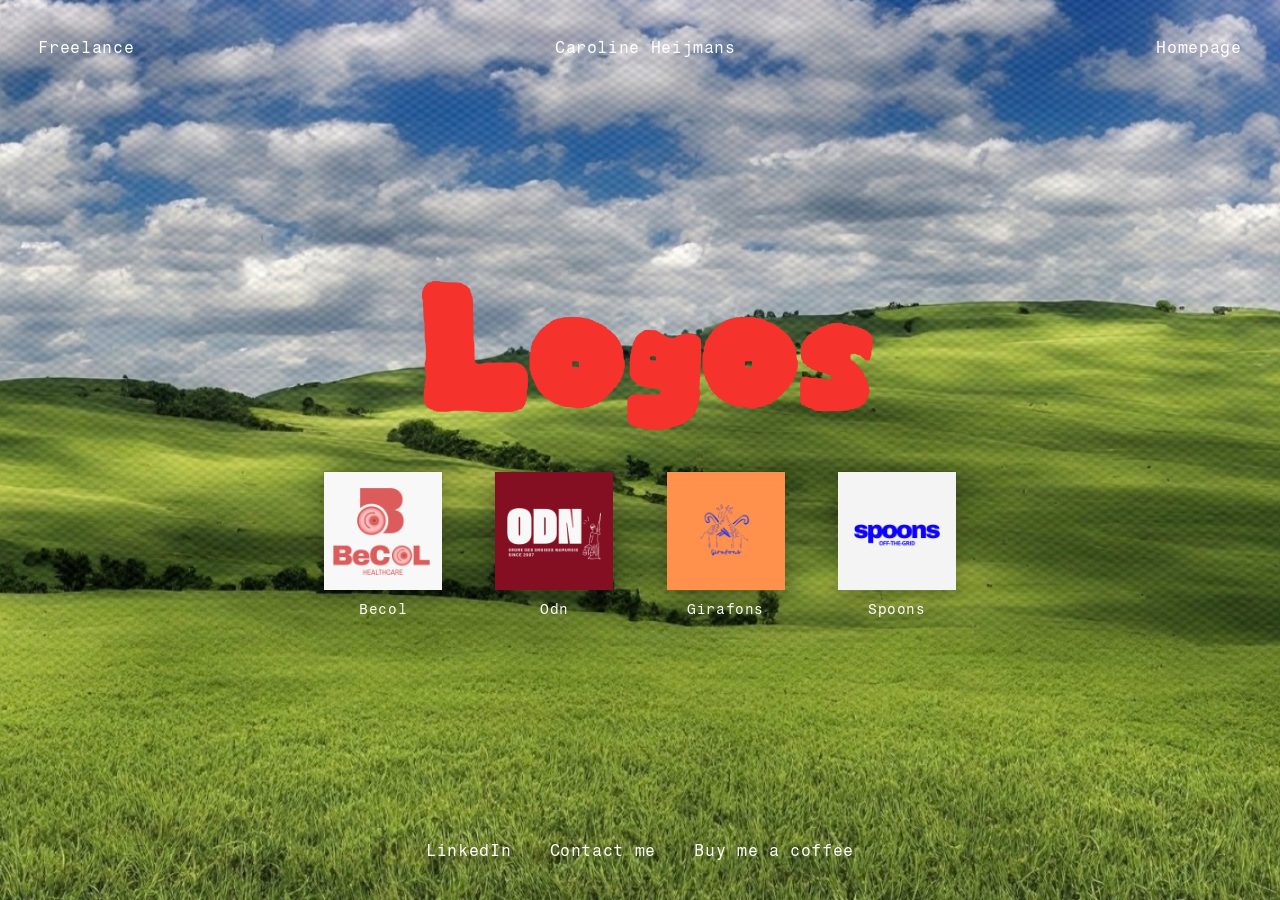
==== logos.html @ c20b7cb1 "first commit" ====
<!DOCTYPE html>
<html lang="en">
<head>
  <meta charset="UTF-8">
  <meta name="viewport" content="width=device-width, initial-scale=1">
  <title>Logos — Caroline Heijmans</title>
  <meta name="description" content="Logo work by Caroline Heijmans.">
  <link rel="preconnect" href="https://fonts.googleapis.com">
  <link rel="preconnect" href="https://fonts.gstatic.com" crossorigin>
  <link href="https://fonts.googleapis.com/css2?family=Fragment+Mono:ital@0;1&display=swap" rel="stylesheet">
  <link rel="stylesheet" href="styles.css">
</head>
<body>
  <div class="screen">
    <header class="topbar">
      <span class="topbar__slot">Freelance</span>
      <span class="topbar__slot">Caroline Heijmans</span>
      <nav class="menu" aria-label="Back to homepage">
        <a class="link" href="index.html">Homepage</a>
      </nav> 
    </header>

    <main class="desktop">
      <h1 class="hero__title">Logos</h1>
      <div class="gallery">
        <figure class="gallery__item">
          <img class="gallery__img" src="logos/logo_becol.png" alt="Becol logo">
          <figcaption class="gallery__caption">Becol</figcaption>
        </figure>
        <figure class="gallery__item">
          <img class="gallery__img" src="logos/logo_odn.png" alt="Odn logo">
          <figcaption class="gallery__caption">Odn</figcaption>
        </figure>
        <figure class="gallery__item">
          <img class="gallery__img" src="logos/logo_girafons.png" alt="Girafons logo">
          <figcaption class="gallery__caption">Girafons</figcaption>
        </figure>
        <figure class="gallery__item">
          <img class="gallery__img" src="logos/logo_spoons.png" alt="Spoons logo">
          <figcaption class="gallery__caption">Spoons</figcaption>
        </figure>
      </div>
    </main>

    <footer class="footer">
       <nav class="footer__links" aria-label="Social">
        <a class="link" href="https://www.linkedin.com/in/caroline-heijmans-99a24a235/">LinkedIn</a>
        <a class="link" href="mailto:caroline.heijmans@hotmail.be">Contact me</a>
        <a class="link" href="https://buymeacoffee.com/carolineheijmans">Buy me a coffee</a>
      </nav>
    </footer>
  </div>
</body>
</html>
---- styles.css ----
/* ============================================================
   Portfolio — shared styles
   Reusable tokens + components for every page.
   ============================================================ */

/* ---------- Fonts ---------- */
@font-face {
  font-family: "BoldRegular";
  src: url("Boldfont-Regular.ttf") format("truetype");
  font-weight: 400;
  font-style: normal;
  font-display: swap;
}

:root {
  --font-body: "Fragment Mono", ui-monospace, SFMono-Regular, Menlo, monospace;
  --font-asset: "BoldRegular", Georgia, serif;
  --font-ui: system-ui, -apple-system, "Helvetica Neue", Arial, sans-serif;

  --red: #f5322b;
  --red-edge: #8e1b10;
  --ink: #000;
  --paper: #fff;
  --blue-soft: #b6d4ee;
  --blue-bg: #c6ddf2;
  --blue: #1a17e6;
  --blue-edge: #4e4cc9;

  --bg-image: url("assets/background.jpg");

  --gutter: clamp(1rem, 3vw, 2.5rem);
  --bar-size: clamp(.75rem, 1.4vw, 1rem);
  --title-size: clamp(3.5rem, 17vw, 13rem);
}

/* ---------- Reset ---------- */
*, *::before, *::after { box-sizing: border-box; }

html, body { height: 100%; }

body {
  margin: 0;
  font-family: var(--font-body);
  color: var(--paper);
  -webkit-font-smoothing: antialiased;
}

a { color: inherit; text-decoration: none; }

/* ---------- Screen (full-bleed wallpaper) ---------- */
.screen {
  position: relative;
  display: flex;
  flex-direction: column;
  min-height: 100vh;
  min-height: 100dvh;
  padding: var(--gutter);
  background:
    var(--bg-image) center / cover no-repeat,
    linear-gradient(180deg, #4a7fd4 0%, #7ea6e0 35%, #6f9b4a 60%, #4e7a1f 100%);
}

/* Solid variant — no wallpaper, dark text (project info pages) */
.screen--solid {
  background: var(--blue-bg);
  color: var(--ink);
}

/* ---------- Top bar ---------- */
.topbar {
  display: flex;
  align-items: baseline;
  justify-content: space-between;
  gap: 1rem;
  font-size: var(--bar-size);
  letter-spacing: .04em;
}

.topbar__slot { white-space: nowrap; }

/* ---------- Desktop / hero ---------- */
.desktop {
  flex: 1;
  display: flex;
  flex-direction: column;
  align-items: center;
  justify-content: center;
  gap: clamp(1.5rem, 5vh, 4rem);
  text-align: center;
}

.hero__title {
  margin: 0;
  font-family: var(--font-asset);
  font-weight: 400;
  font-size: clamp(1.5rem, 13vw, 10rem);
  line-height: .9;
  color: var(--red);
  letter-spacing: -.09em;
  ;
}

/* ---------- Menu buttons ---------- */
.menu {
  display: flex;
  flex-wrap: wrap;
  justify-content: center;
  gap: clamp(.6rem, 2vw, 1.5rem);
}

.btn {
  font-family: var(--font-body);
  font-size: clamp(.9rem, 1.4vw, 1.1rem);
  color: var(--ink);
  background: var(--red);
  border: 2px solid var(--ink);
  border-radius: 999px;
  padding: .45em 1.6em;
  cursor: pointer;
  transition: transform .15s ease, box-shadow .15s ease, background .15s ease;
}

.btn:hover,
.btn:focus-visible {
  background: #ff4a42;
  transform: translateY(-2px);
  box-shadow: 0 6px 0 var(--red-edge);
  outline: none;
}

.btn:active { transform: translateY(0); box-shadow: none; }

.btn:focus-visible { outline: 3px solid var(--paper); outline-offset: 3px; }

/* ---------- Footer ---------- */
.footer {
  display: flex;
  justify-content: center;
  font-size: clamp(.8rem, 1.3vw, 1rem);
  letter-spacing: .04em;
}

.footer__links {
  display: flex;
  gap: clamp(1rem, 3vw, 2.5rem);
}

.link { border-bottom: 1px solid transparent; padding-bottom: 1px; }

.link:hover,
.link:focus-visible {
  border-bottom-color: currentColor;
  outline: none;
}

/* ---------- Gallery (content pages) ---------- */
.gallery {
  display: flex;
  flex-wrap: wrap;
  align-items: flex-start;
  justify-content: center;
  gap: clamp(1.5rem, 4vw, 3.5rem);
  max-width: 80rem;
}

.gallery__item {
  display: flex;
  flex-direction: column;
  align-items: center;
  gap: .65rem;
  margin: 0;
}

.gallery__img {
  height: clamp(120px, 20vh, 00px);
  width: auto;
  max-width: min(80vw, 100%);
  object-fit: contain;
  background: var(transparent);
  border: 1px solid rgba(0, 0, 0, 0.12);
  box-shadow: 0 8px 20px rgba(0, 0, 0, .25);
  padding: 0px;
}

.gallery__caption {
  font-family: var(--font-body);
  font-size: clamp(.75rem, 1.1vw, .95rem);
  letter-spacing: .04em;
  color: var(--paper);
}

/* ---------- Project cards (projects page) ---------- */
.projects {
  display: flex;
  flex-wrap: wrap;
  align-items: stretch;
  justify-content: center;
  gap: clamp(1.5rem, 4vw, 3.5rem);
  max-width: 60rem;
}

.project-card {
  display: flex;
  flex-direction: column;
  align-items: center;
  justify-content: center;
  gap: 1rem;
  width: clamp(13rem, 22vw, 19rem);
  aspect-ratio: 1 / 1;
  padding: 1.5rem;
  text-align: center;
  background: var(--blue-soft);
  border: 3px solid var(--ink);
  color: var(--ink);
  transition: transform .15s ease, box-shadow .15s ease;
}

.project-card:hover,
.project-card:focus-visible {
  transform: translateY(-4px);
  box-shadow: 8px 8px 0 var(--ink);
  outline: none;
}

.project-card:focus-visible { outline: 3px solid var(--paper); outline-offset: 4px; }

.project-card__name {
  font-family: var(--font-body);
  font-weight: 700;
  font-size: clamp(1.1rem, 1.6vw, 1.35rem);
}

.project-card__desc {
  font-size: clamp(.85rem, 1.1vw, .95rem);
  line-height: 1.5;
  max-width: 18ch;
}

/* ---------- Project info (single project page) ---------- */
.project-info {
  flex: 1;
  display: flex;
  flex-direction: column;
  align-items: center;
  justify-content: center;
  gap: clamp(1.25rem, 4vh, 2.25rem);
  text-align: center;
}

.project-info__name {
  margin: 0;
  font-family: var(--font-body);
  font-weight: 700;
  font-size: clamp(2rem, 4vw, 3rem);
}

.project-info__desc {
  margin: 0;
  max-width: 20ch;
  font-size: clamp(1.15rem, 2.2vw, 1.75rem);
  line-height: 1.35;
}

.project-info__links {
  display: flex;
  flex-wrap: wrap;
  justify-content: center;
  gap: clamp(.6rem, 2vw, 1.5rem);
}

/* ---------- Button variants ---------- */
.btn--blue { background: var(--blue); }

.btn--blue:hover,
.btn--blue:focus-visible {
  background: #2c29ff;
  box-shadow: 0 6px 0 var(--blue-edge);
}
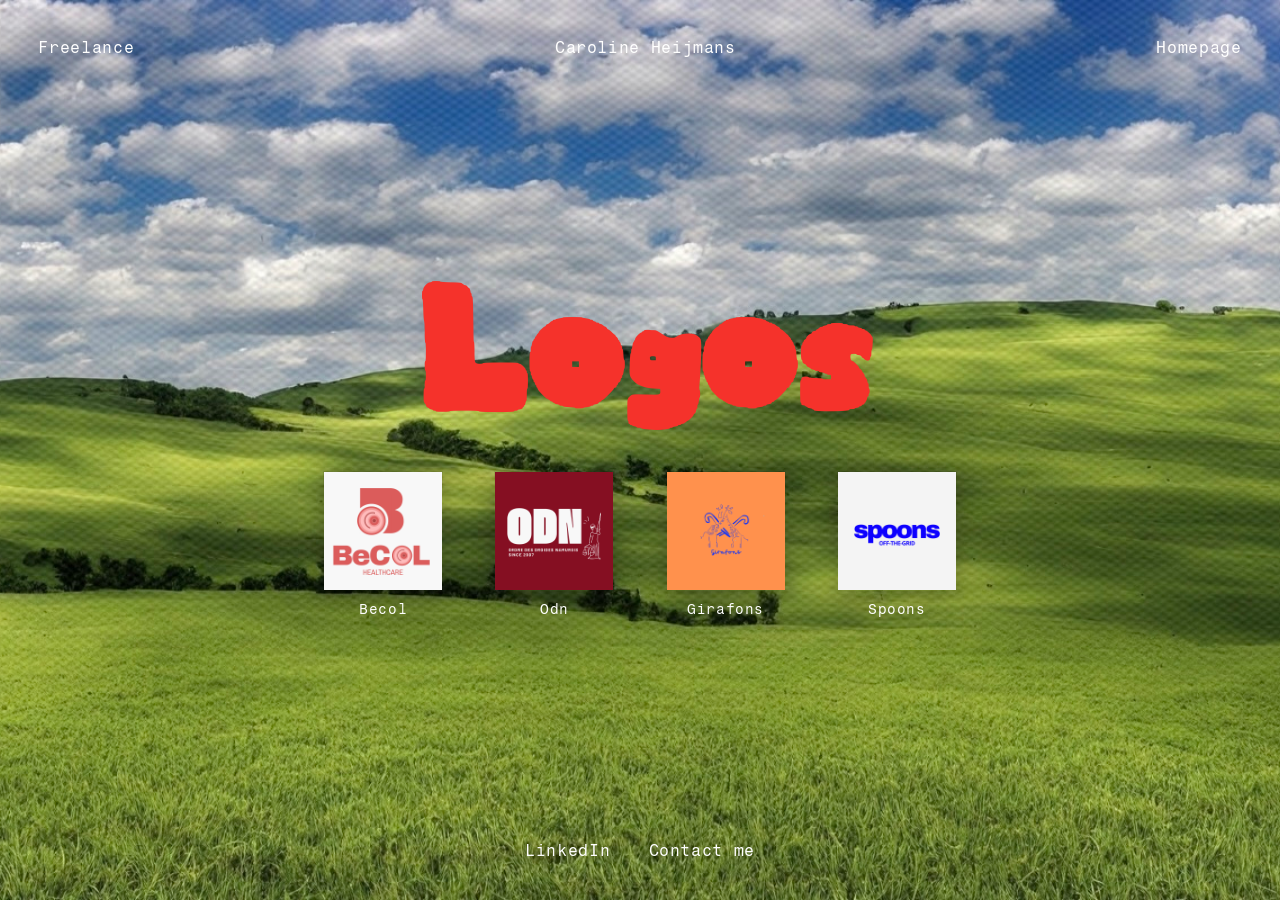
==== commit 7bd42bb8: "small updates" ====
--- a/logos.html
+++ b/logos.html
@@ -46,7 +46,6 @@
        <nav class="footer__links" aria-label="Social">
         <a class="link" href="https://www.linkedin.com/in/caroline-heijmans-99a24a235/">LinkedIn</a>
         <a class="link" href="mailto:caroline.heijmans@hotmail.be">Contact me</a>
-        <a class="link" href="https://buymeacoffee.com/carolineheijmans">Buy me a coffee</a>
       </nav>
     </footer>
   </div>
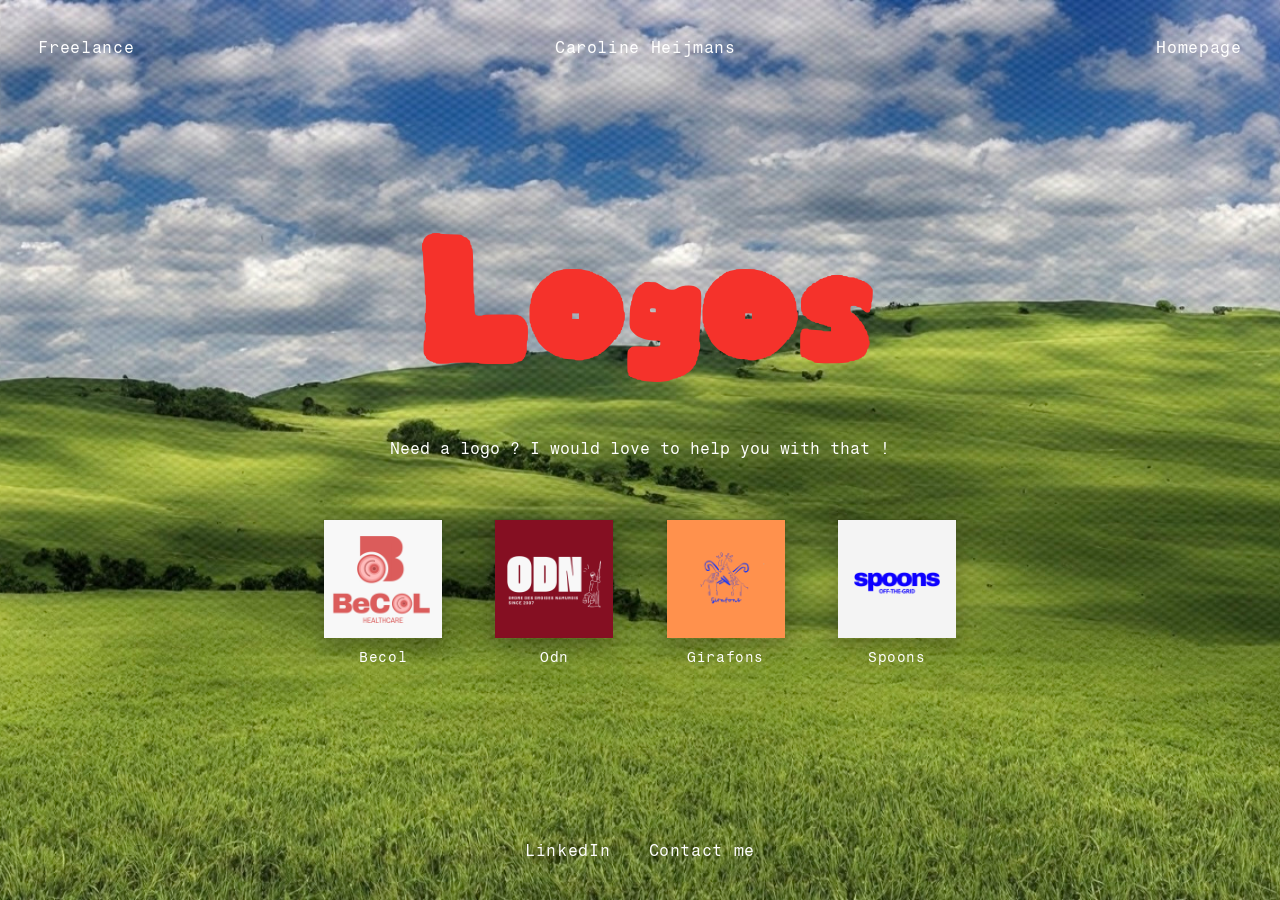
==== commit 94a79416: "adding descriptions" ====
--- a/logos.html
+++ b/logos.html
@@ -22,6 +22,7 @@
 
     <main class="desktop">
       <h1 class="hero__title">Logos</h1>
+      <p class="hero__subtitle">Need a logo ? I would love to help you with that ! </p>
       <div class="gallery">
         <figure class="gallery__item">
           <img class="gallery__img" src="logos/logo_becol.png" alt="Becol logo">
